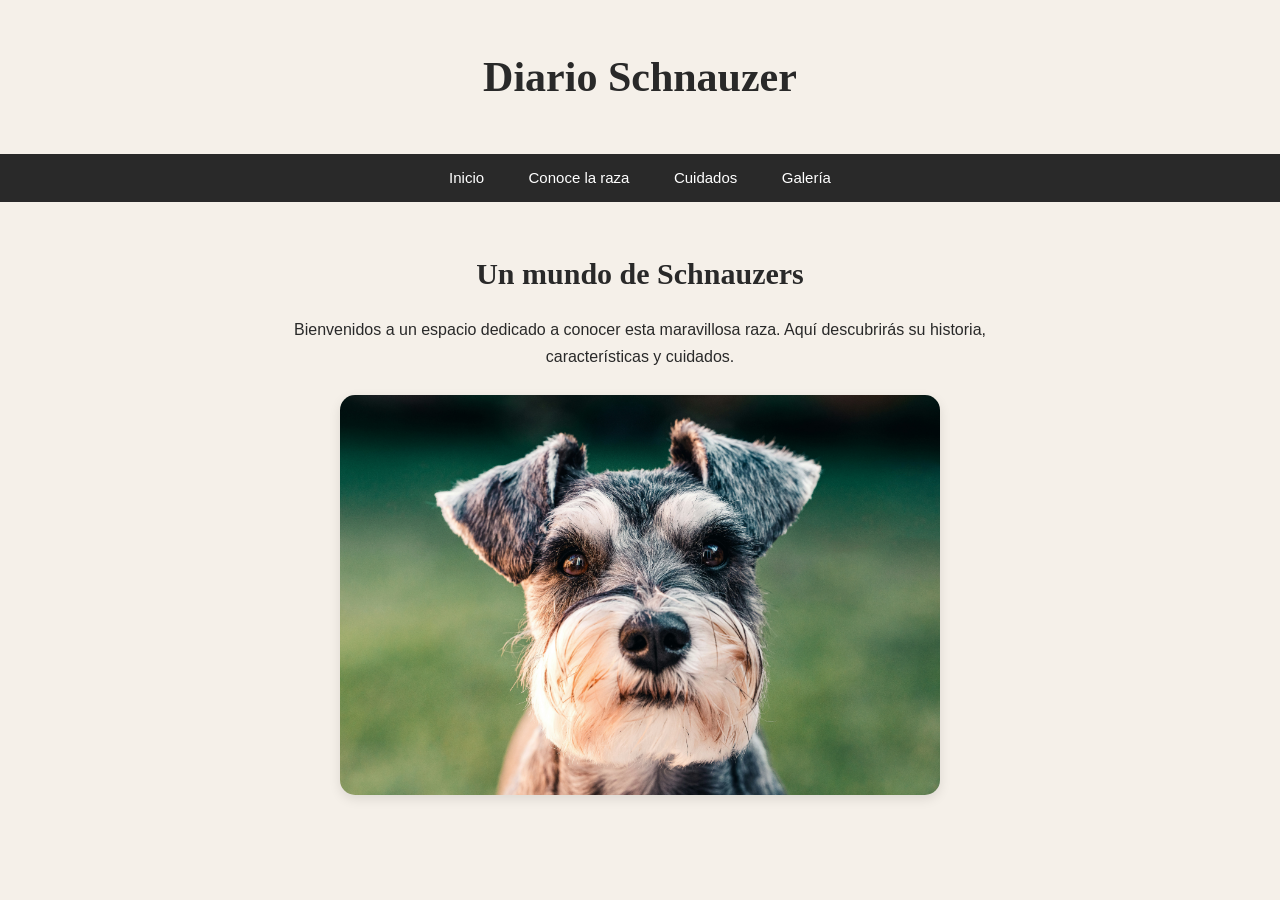
==== index.html @ 9548d963 "Add files via upload" ====
<!DOCTYPE html>
    <head>
         <meta charset="UTF-8">
         <meta name="viewport" content="width=device-width, initial-scale=1.0">
         <title>Diario Schnauzer</title>
		 <link rel="stylesheet" href="estilo.css">
    </head> 

    <body> 

         <h1>Diario Schnauzer</h1>
		 
		<nav class="menu">
			<a href="index.html">Inicio</a>
			<a href="entradas/raza.html">Conoce la raza</a>
			<a href="entradas/cuidados.html">Cuidados</a>
			<a href="entradas/galeria.html">Galería</a>
		</nav>
        
        <main class="portada">

            <h2>Un mundo de Schnauzers</h2>

            <p>
                Bienvenidos a un espacio dedicado
                a conocer esta maravillosa raza.
                Aquí descubrirás su historia,
                características y cuidados.
            </p>

            <img src="./imagenes/portada.jpg" 
			alt="Schnauzer" width="400">

        </main>


    </body>

</html>
---- estilo.css ----
/* DISEÑO GENERAL */

body {
    background-color: #F5F0E9;
    font-family: Arial, sans-serif;
    margin: 0;
    color: #292929;
}

/* TITULO PRINCIPAL */

h1 {
    text-align: center;
    font-family: Georgia, serif;
    font-size: 42px;
    color: #292929;
    padding: 25px;
} 


/* PORTADA */

.portada {
    text-align: center;
    padding: 30px;
}

.portada h2 {
    font-family: Georgia, serif;
    font-size: 30px;
}

.portada p {
    font-size: 16px;
    line-height: 1.7;
	 max-width: 750px;
    margin: 15px auto;
    text-align: center;
}

.portada img {
    width: 60%;
    max-width: 600px;
    height: auto;
    border-radius: 15px;
    display: block;
    margin: 25px auto;
    box-shadow: 0 4px 12px rgba(0, 0, 0, 0.10);
}

.menu {
    text-align: center;
    padding: 15px;
    background-color: #292929;
}

.menu a {
    color: white;
    text-decoration: none;
    margin: 0 20px;
    font-size: 15px;
}

.menu a:hover {
    color: #D8C5AE;
}

.portada img {
    width: 60%;
    max-width: 600px;
    height: auto;
    border-radius: 15px;
    display: block;
    margin: 25px auto;
    box-shadow: 0 4px 12px rgba(0,0,0,0.10);
}
.credito-video {
    text-align: center;
    font-size: 13px;
    color: #777;
}

.credito-video a {
    color: #292929;
    text-decoration: none;
    font-weight: bold;
}

.galeria {
    display: grid;
    grid-template-columns: repeat(3, 1fr);
    gap: 20px;
    max-width: 1000px;
    margin: 30px auto;
    padding: 0 20px;
}

.portada .galeria img {
    width: 100%;
    height: auto;
    display: block;
    border-radius: 12px;
    margin: 0;
    box-shadow: 0 4px 12px rgba(0,0,0,0.10);
}
.galeria {
    display: grid;
    grid-template-columns: repeat(3, 1fr);
    gap: 20px;
    align-items: start;
    max-width: 1000px;
    margin: 30px auto;
    padding: 0 20px;
}
    
}
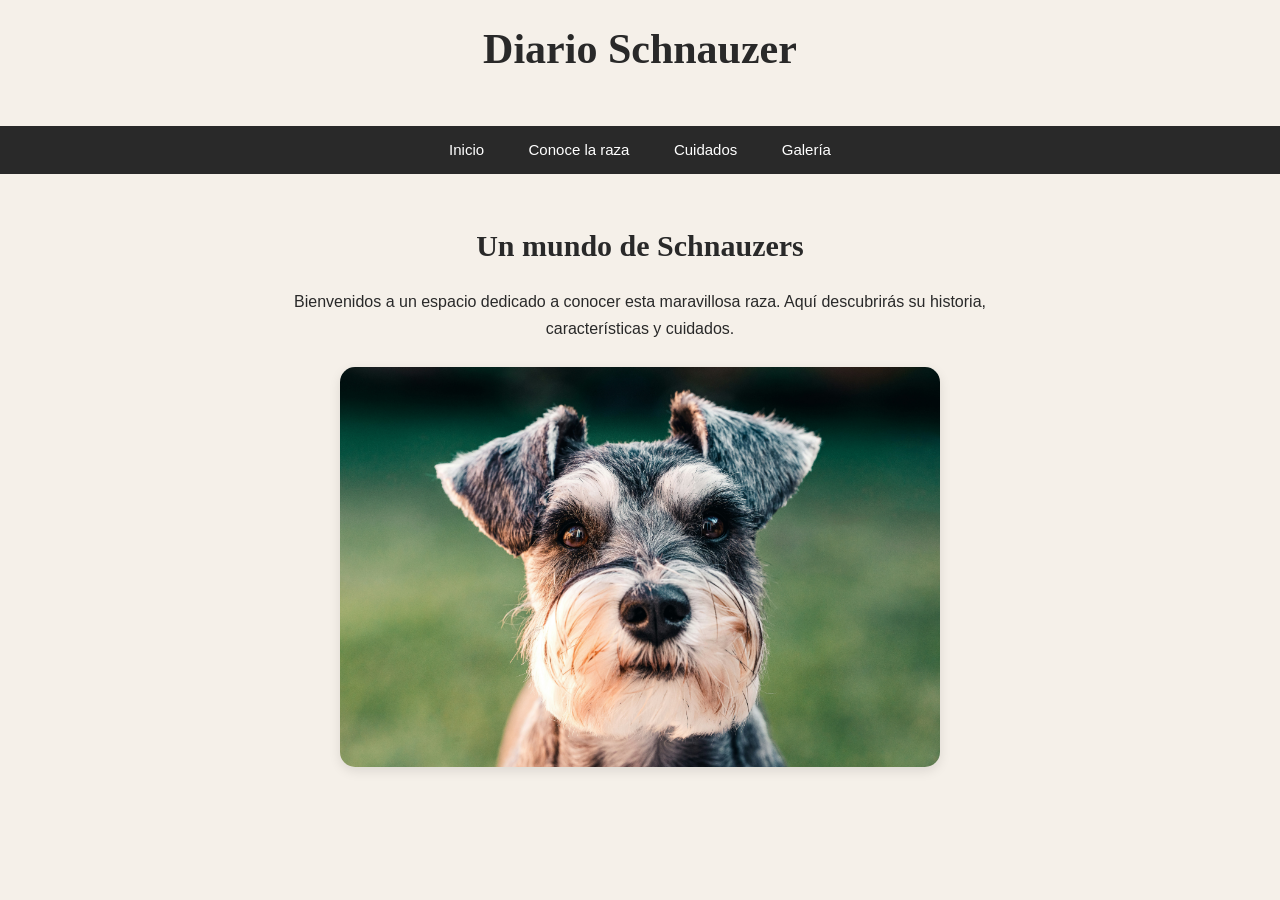
==== commit d4bc8a7a: "Update index.html" ====
--- a/index.html
+++ b/index.html
@@ -1,4 +1,4 @@
-<!DOCTYPE html>
+<html>
     <head>
          <meta charset="UTF-8">
          <meta name="viewport" content="width=device-width, initial-scale=1.0">
@@ -36,4 +36,4 @@
 
     </body>
 
-</html>+</html>
